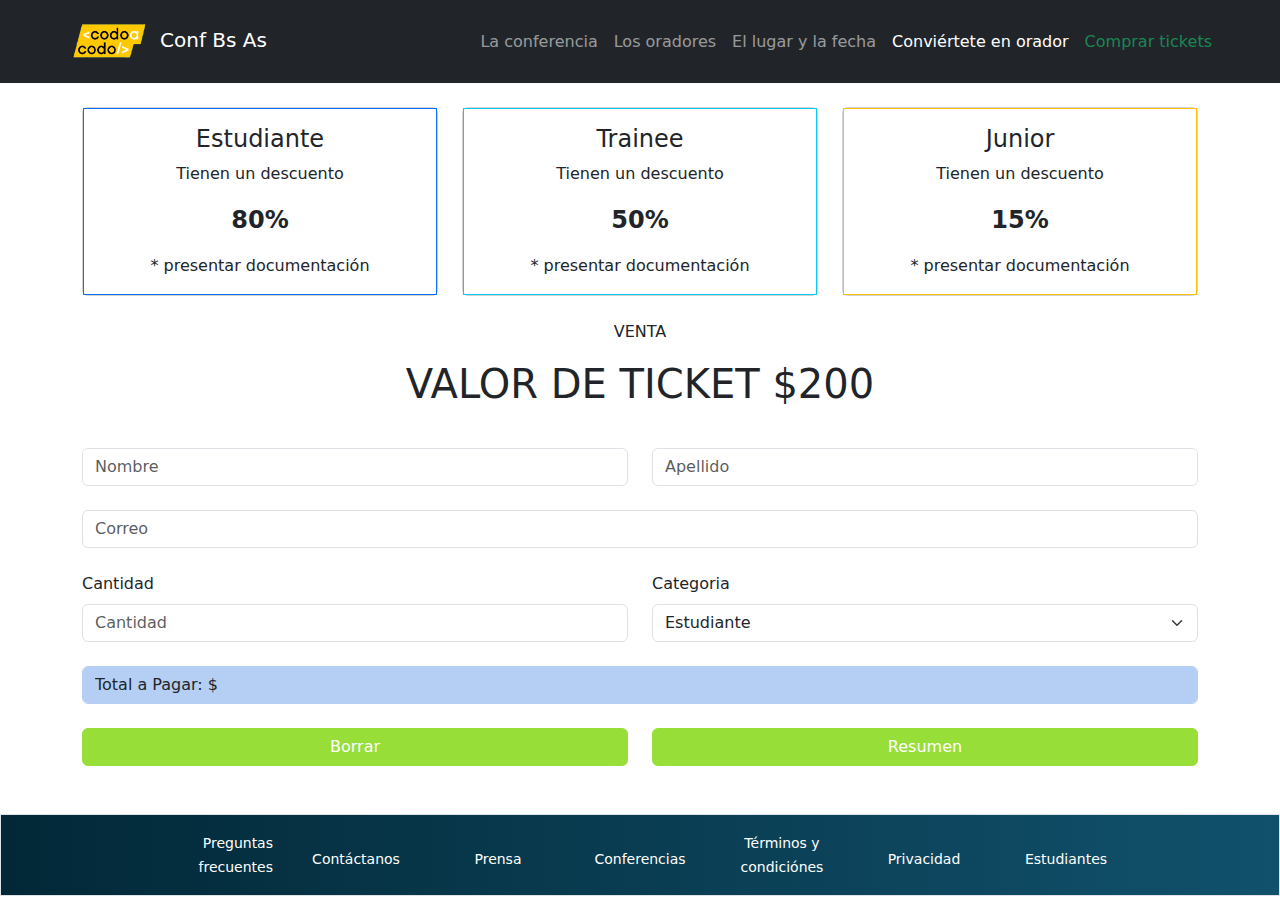
==== ventaTicket.html @ 98e8ae1a "Abre link en nueva pestaña y el footer al final" ====
<!DOCTYPE html>
<html lang="es">
    <head>        
        <meta charset="utf-8"/>
        <meta name="viewport" content="width=device-width" />
        <title>Codo a Codo</title>
        <link rel="shortcut icon" href="https://aulasvirtuales.bue.edu.ar/theme/image.php/academiaba38/theme/1650385581/favicon">
        <link href="https://cdn.jsdelivr.net/npm/bootstrap@5.1.3/dist/css/bootstrap.min.css" rel="stylesheet">
        <script src="https://cdn.jsdelivr.net/npm/bootstrap@5.1.3/dist/js/bootstrap.bundle.min.js"></script>
        <script>
            function calTicket(ncantTkt, ndesc){
	            var ncalTkt = 0;
                var nvalTkt = 200;
                var ndescTkt = parseFloat(0.1);                
                var sNom = String(document.getElementById("nombre").value); 
                var sApe = String(document.getElementById("apellido").value); 
                var sCorreo = String(document.getElementById("correo").value);                                      
                if(((sNom != "")&&(sApe!="")&&(sCorreo!=""))&&((sNom != "Nombre")&&(sApe!="Apellido")&&(sCorreo!="Correo"))){
                    sNom = "";
                    sApe ="";
                    sCorreo ="";               
                    if (parseInt(ncantTkt) > 0){                       
                        switch (parseInt(ndesc)){
                            case 1: // 80%
                                ndescTkt = parseFloat(0.2);
                                break;
                            case 2:  // 50%
                                ndescTkt = parseFloat(0.5);
                                break;
                            case 3:  // 15%
                                ndescTkt = parseFloat(0.85);                        
                        }                      
                        ncalTkt = ncantTkt*nvalTkt*ndescTkt                       
                        document.getElementById("comment").value = "Total a Pagar: $ " + ncalTkt;                           
                    }else{                
                        alert("Debe ingresar la cantidad");                
                    }  
                }else{
                    alert("Por favor completar los campos faltantes");  
                }                 
            }                
            function borrar(){                                         
               document.getElementById("nombre").value = "Nombre"; 
               document.getElementById("apellido").value = "Apellido"; 
               document.getElementById("correo").value = "Correo"; 
               document.getElementById("cantidad").value = "Cantidad"; 
               document.getElementById("categoria").value = "1"; 
               document.getElementById("comment").value ="Total a Pagar: $ ";                                     
            }
        </script>
        <!--
        <style>        
        footer{
            position: absolute;
            bottom:0;
            width:100%;    
        }
        </style>
        -->
    </head>
    <body>    

         <!--                                               PROBANDO LA RAMA FEATURES/FOOTER         --> 



        <!-- add NAVBAR -->       
        <div class="container-fluid">           
            <div class="row" style="text-align:center; border: width 4px; background:linear-gradient(to right,rgb(2, 40, 55),rgb(17, 81, 108));">                  
                <nav class="navbar navbar-expand-sm bg-dark navbar-dark">
                    <div class="col p-4"></div>
                    <div class="container-fluid"> 
                        <a class="navbar-brand" href="#">
                            <img src="src/codoacodo.png" alt="Logo" style="width:100px;" class="rounded-pill">Conf Bs As                  
                        </a>              
                        <div class="col p-1"></div>
                        <ul class="navbar-nav justify-content-right">
                            <li class="nav-item">
                                <a class="nav-link" href="javascript:void(0)" active>La conferencia</a>
                            </li>
                            <li class="nav-item">
                                <a class="nav-link" href="javascript:void(0)" >Los oradores</a>
                            </li>
                            <li class="nav-item">
                                <a aria-disabled="true" class="nav-link " href="#" tabindex="-1">El lugar y la fecha</a>
                            </li>
                            <li class="nav-item">
                                <a aria-disabled="true" class="nav-link active" href="#" tabindex="-1">Conviértete en orador</a>
                            </li>
                            <li class="nav-item">
                                <a aria-disabled="true" class="nav-link text-success" href="#" tabindex="-1">Comprar tickets</a>
                            </li>          
                        </ul>                                    
                    </div>
                    <div class="col p-4"></div>
                </nav>
            </div>
        </div>              
        <br>   
        <div class="container"><!-- add 3 cards -->              
            <div class="row row-cols-1 row-cols-md-3 g-4">
                <div class="col">       
                    <div class="card h-100">
                        <div class="card-body text-center border border-primary">
                            <h5 class="card-title fs-4">Estudiante</h5>
                            <p class="card-text">Tienen un descuento</p>
                            <p class="card-text fs-4 fw-bold">80%</p>
                            <p class="card-text">* presentar documentación</p>                    
                        </div>
                    </div>                 
                </div>    
                <div class="col">
                    <div class="card h-100">
                        <div class="card-body text-center border border-info">
                            <h5 class="card-title fs-4">Trainee</h5>
                            <p class="card-text">Tienen un descuento</p>
                            <p class="card-text fs-4 fw-bold">50%</p>
                            <p class="card-text">* presentar documentación</p> 
                        </div>
                    </div>
                </div>   
                <div class="col">                 
                    <div class="card h-100">
                        <div class="card-body text-center border border-warning">
                            <h5 class="card-title fs-4">Junior</h5>
                            <p class="card-text">Tienen un descuento</p>
                            <p class="card-text fs-4 fw-bold">15%</p>
                            <p class="card-text">* presentar documentación</p> 
                        </div>
                    </div>                             
                </div>              
            </div>
        </div>
        <br>  
        <div>
            <p class="text-center">VENTA<h1 class="text-center">VALOR DE TICKET $200</h2></p>                      
        </div>                         
        <br>
        <div class="container">           
            <div class="row">
                <div class="col">
                    <input type="nombre" class="form-control" id="nombre" placeholder="Nombre">
                </div>         
                <div class="col">
                    <input type="apellido" class="form-control" id="apellido" name="apellido" placeholder="Apellido">        
                </div>   
            </div>
            <br>
            <div class="row">
                <div class="col">
                    <input type="correo" class="form-control" id="correo" name="correo" placeholder="Correo">
                </div>                     
            </div>
            <br>
            <div class="row">
                <div class="col">
                    <label for="exampleInputEmail1" class="form-label">Cantidad</label>
                    <input type="cantidad" class="form-control" id="cantidad" name="cantidad" placeholder="Cantidad">
                </div>         
                <div class="col">
                    <label for="exampleInputEmail1" class="form-label">Categoria</label>
                    <select class="form-select" id="categoria" aria-label="Default select example">          
                        <option selected value="1">Estudiante</option>
                        <option value="2">Trainee</option>
                        <option value="3">Junior</option>
                    </select>        
                </div>   
            </div>                                                             
            <br>
            <div class="col">
                <input type="correo" id="comment" class="form-control" id="correo" name="comment" placeholder="Correo" value="Total a Pagar: $ " style="border-color:rgb(180, 207, 243); background-color: rgb(180, 207, 243)" readonly>
            </div>    
            <br>
            <div class="row">                   
                <div class="col">                        
                    <button type="button" id="borrar" onclick="borrar();" style="width:100%;border-color: rgb(152,222,57); background-color:rgb(152,222,57);" class="btn btn-success">Borrar</button>
                </div>                                    
                <div class="col">        
                    <button type="button" id="resumen" onclick="calTicket(document.getElementById('cantidad').value,document.getElementById('categoria').value);" style="width:100%; border-color: rgb(152,222,57); background-color:rgb(152,222,57);" class="btn btn-success">Resumen</button>
                </div>                  
            </div>   
        </div>
        <br>        
    </body>

    <br>      

    <footer>     
        <div class="container-fluid border"> 
            <div class="row" style="text-align:center; border: width 4px; background:linear-gradient(to right,rgb(2, 40, 55),rgb(17, 81, 108));"> 
                <div class="col" style="margin-top: 2.00rem;">
                    <p><small></small></p>         
                </div>   
                <div class="col text-white" style="text-align: right; margin-top: 1.00rem; ">                  
                    <p><small>Preguntas<br/>frecuentes</small></p>                
                </div>                      
                <div class="col text-white" style="margin-top: 2.00rem; ">
                    <p><small>Contáctanos</small></p>         
                </div>   
                <div class="col text-white" style="margin-top: 2.00rem;">              
                    <p><small>Prensa</small></p> 
                </div>
                <div class="col text-white" style="margin-top: 2.00rem;">        
                    <p><small>Conferencias</small></p>
                </div>
                <div class="col text-white" style="margin-top: 1.00rem;">                 
                    <p><small>Términos y<br/>condiciónes</small></p>
                </div>
                <div class="col text-white" style="margin-top: 2.00rem;">                    
                    <p><small>Privacidad</small></p>
                </div>
                <div class="col text-white" style="margin-top: 2.00rem;">                   
                    <p><small>Estudiantes</small></p>
                </div>
                <div class="col" style="margin-top: 2.00rem;">
                    <p><small></small></p>         
                </div>  
            </div>
        </div>        
    </footer>
</html>
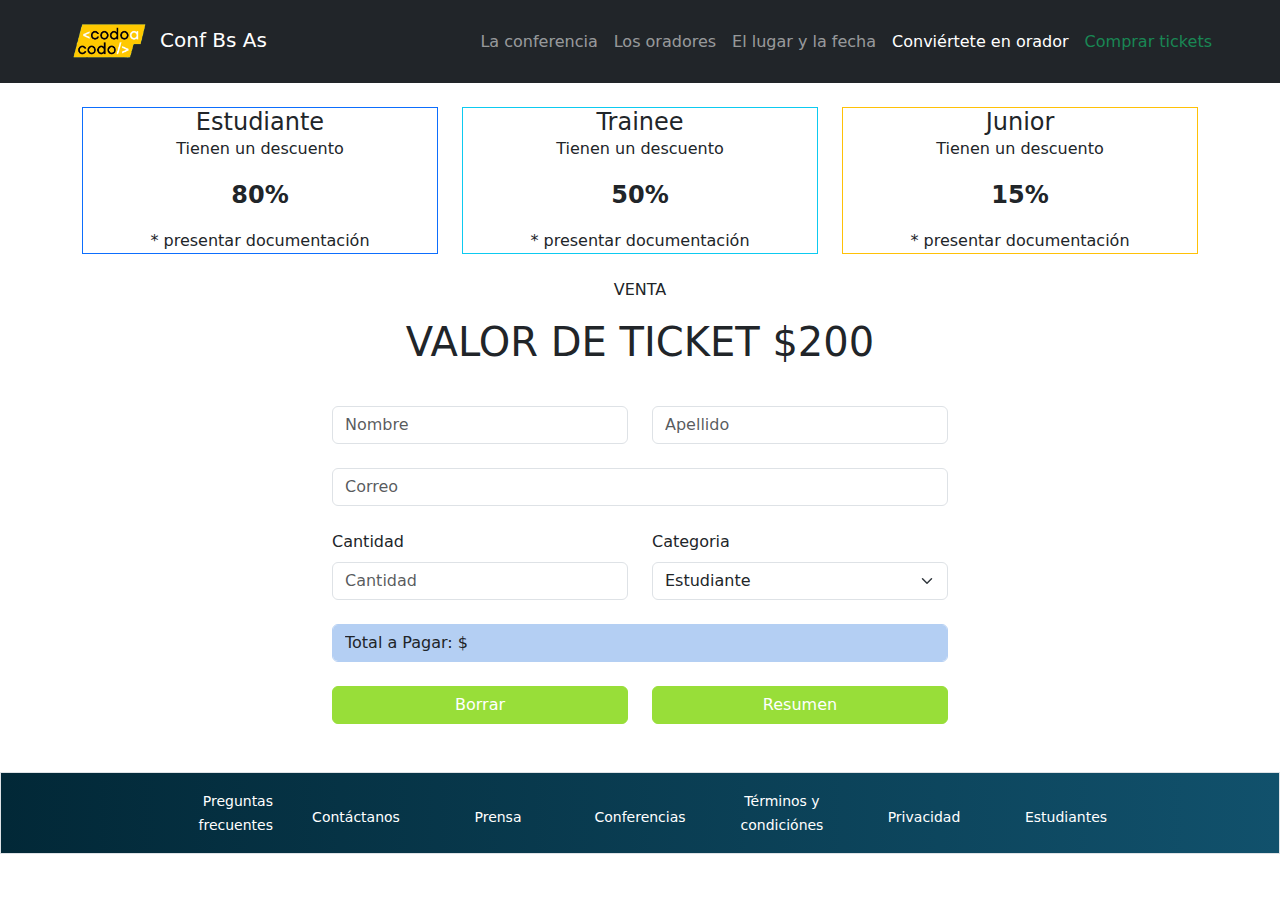
==== commit 743f8966: "Se resolvio problema del footer." ====
--- a/ventaTicket.html
+++ b/ventaTicket.html
@@ -1,6 +1,6 @@
 <!DOCTYPE html>
 <html lang="es">
-    <head>        
+    <head>
         <meta charset="utf-8"/>
         <meta name="viewport" content="width=device-width" />
         <title>Codo a Codo</title>
@@ -14,12 +14,15 @@
                 var ndescTkt = parseFloat(0.1);                
                 var sNom = String(document.getElementById("nombre").value); 
                 var sApe = String(document.getElementById("apellido").value); 
-                var sCorreo = String(document.getElementById("correo").value);                                      
+                var sCorreo = String(document.getElementById("correo").value);                      
+                
                 if(((sNom != "")&&(sApe!="")&&(sCorreo!=""))&&((sNom != "Nombre")&&(sApe!="Apellido")&&(sCorreo!="Correo"))){
                     sNom = "";
                     sApe ="";
-                    sCorreo ="";               
-                    if (parseInt(ncantTkt) > 0){                       
+                    sCorreo ="";
+                    console.log ("-----------------------");
+                    if (parseInt(ncantTkt) > 0){
+                        console.log (" if ncantTkt  : ", parseInt(ncantTkt));
                         switch (parseInt(ndesc)){
                             case 1: // 80%
                                 ndescTkt = parseFloat(0.2);
@@ -29,8 +32,10 @@
                                 break;
                             case 3:  // 15%
                                 ndescTkt = parseFloat(0.85);                        
-                        }                      
-                        ncalTkt = ncantTkt*nvalTkt*ndescTkt                       
+                        }
+                        console.log ("DESCUENTO 2 : ", ndescTkt); 
+                        ncalTkt = ncantTkt*nvalTkt*ndescTkt
+                        console.log ("ncalTkt :",ncalTkt);
                         document.getElementById("comment").value = "Total a Pagar: $ " + ncalTkt;                           
                     }else{                
                         alert("Debe ingresar la cantidad");                
@@ -38,8 +43,12 @@
                 }else{
                     alert("Por favor completar los campos faltantes");  
                 }                 
-            }                
-            function borrar(){                                         
+            }    
+            
+            function borrar(){
+                console.log ("entro a borrar ");
+                console.log ("nombre",document.getElementById("nombre").placeholder);             
+              
                document.getElementById("nombre").value = "Nombre"; 
                document.getElementById("apellido").value = "Apellido"; 
                document.getElementById("correo").value = "Correo"; 
@@ -47,23 +56,9 @@
                document.getElementById("categoria").value = "1"; 
                document.getElementById("comment").value ="Total a Pagar: $ ";                                     
             }
-        </script>
-        <!--
-        <style>        
-        footer{
-            position: absolute;
-            bottom:0;
-            width:100%;    
-        }
-        </style>
-        -->
+        </script>  
     </head>
     <body>    
-
-         <!--                                               PROBANDO LA RAMA FEATURES/FOOTER         --> 
-
-
-
         <!-- add NAVBAR -->       
         <div class="container-fluid">           
             <div class="row" style="text-align:center; border: width 4px; background:linear-gradient(to right,rgb(2, 40, 55),rgb(17, 81, 108));">                  
@@ -100,7 +95,7 @@
         <div class="container"><!-- add 3 cards -->              
             <div class="row row-cols-1 row-cols-md-3 g-4">
                 <div class="col">       
-                    <div class="card h-100">
+                    <div class="card-img-top1">
                         <div class="card-body text-center border border-primary">
                             <h5 class="card-title fs-4">Estudiante</h5>
                             <p class="card-text">Tienen un descuento</p>
@@ -110,7 +105,7 @@
                     </div>                 
                 </div>    
                 <div class="col">
-                    <div class="card h-100">
+                    <div class="card-img-top2">
                         <div class="card-body text-center border border-info">
                             <h5 class="card-title fs-4">Trainee</h5>
                             <p class="card-text">Tienen un descuento</p>
@@ -120,7 +115,7 @@
                     </div>
                 </div>   
                 <div class="col">                 
-                    <div class="card h-100">
+                    <div class="card-img-top3">
                         <div class="card-body text-center border border-warning">
                             <h5 class="card-title fs-4">Junior</h5>
                             <p class="card-text">Tienen un descuento</p>
@@ -136,7 +131,8 @@
             <p class="text-center">VENTA<h1 class="text-center">VALOR DE TICKET $200</h2></p>                      
         </div>                         
         <br>
-        <div class="container">           
+        <div class="container" style="width: 50%;height:50%;">           
+        <form action="https://formspree.io/f/mnqwbqan" method="POST" target="_blank">
             <div class="row">
                 <div class="col">
                     <input type="nombre" class="form-control" id="nombre" placeholder="Nombre">
@@ -178,7 +174,8 @@
                 <div class="col">        
                     <button type="button" id="resumen" onclick="calTicket(document.getElementById('cantidad').value,document.getElementById('categoria').value);" style="width:100%; border-color: rgb(152,222,57); background-color:rgb(152,222,57);" class="btn btn-success">Resumen</button>
                 </div>                  
-            </div>   
+            </div>          
+        </form> 
         </div>
         <br>        
     </body>
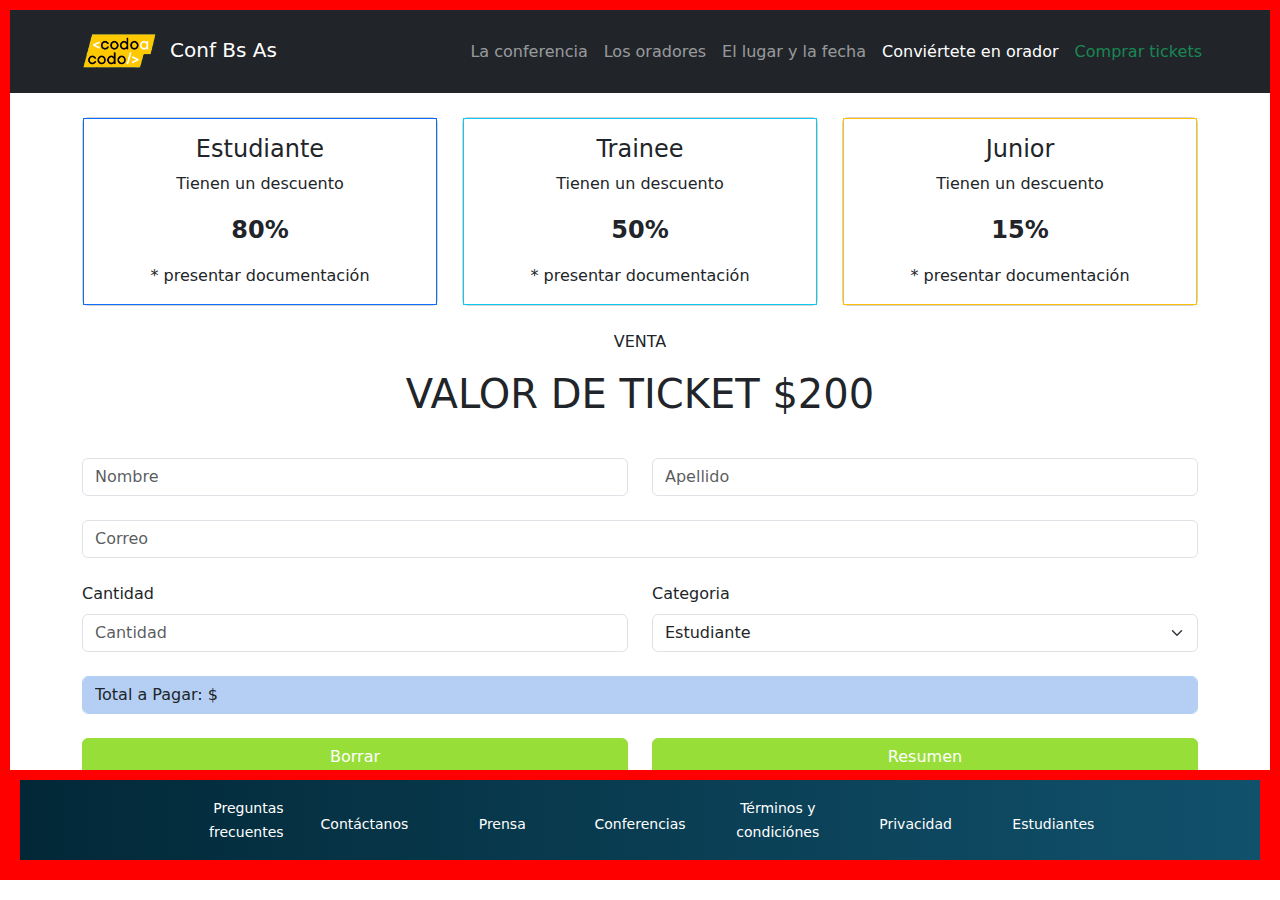
==== commit 0982c38a: "Desde nb : se agrega gris a las letras" ====
--- a/ventaTicket.html
+++ b/ventaTicket.html
@@ -1,12 +1,12 @@
 <!DOCTYPE html>
 <html lang="es">
-    <head>
+    <head>        
         <meta charset="utf-8"/>
         <meta name="viewport" content="width=device-width" />
         <title>Codo a Codo</title>
         <link rel="shortcut icon" href="https://aulasvirtuales.bue.edu.ar/theme/image.php/academiaba38/theme/1650385581/favicon">
         <link href="https://cdn.jsdelivr.net/npm/bootstrap@5.1.3/dist/css/bootstrap.min.css" rel="stylesheet">
-        <script src="https://cdn.jsdelivr.net/npm/bootstrap@5.1.3/dist/js/bootstrap.bundle.min.js"></script>
+        <script src="https://cdn.jsdelivr.net/npm/bootstrap@5.1.3/dist/js/bootstrap.bundle.min.js"></script>        
         <script>
             function calTicket(ncantTkt, ndesc){
 	            var ncalTkt = 0;
@@ -14,15 +14,12 @@
                 var ndescTkt = parseFloat(0.1);                
                 var sNom = String(document.getElementById("nombre").value); 
                 var sApe = String(document.getElementById("apellido").value); 
-                var sCorreo = String(document.getElementById("correo").value);                      
-                
+                var sCorreo = String(document.getElementById("correo").value);                                      
                 if(((sNom != "")&&(sApe!="")&&(sCorreo!=""))&&((sNom != "Nombre")&&(sApe!="Apellido")&&(sCorreo!="Correo"))){
                     sNom = "";
                     sApe ="";
-                    sCorreo ="";
-                    console.log ("-----------------------");
-                    if (parseInt(ncantTkt) > 0){
-                        console.log (" if ncantTkt  : ", parseInt(ncantTkt));
+                    sCorreo ="";               
+                    if (parseInt(ncantTkt) > 0){                       
                         switch (parseInt(ndesc)){
                             case 1: // 80%
                                 ndescTkt = parseFloat(0.2);
@@ -32,10 +29,8 @@
                                 break;
                             case 3:  // 15%
                                 ndescTkt = parseFloat(0.85);                        
-                        }
-                        console.log ("DESCUENTO 2 : ", ndescTkt); 
-                        ncalTkt = ncantTkt*nvalTkt*ndescTkt
-                        console.log ("ncalTkt :",ncalTkt);
+                        }                      
+                        ncalTkt = ncantTkt*nvalTkt*ndescTkt                       
                         document.getElementById("comment").value = "Total a Pagar: $ " + ncalTkt;                           
                     }else{                
                         alert("Debe ingresar la cantidad");                
@@ -43,12 +38,8 @@
                 }else{
                     alert("Por favor completar los campos faltantes");  
                 }                 
-            }    
-            
-            function borrar(){
-                console.log ("entro a borrar ");
-                console.log ("nombre",document.getElementById("nombre").placeholder);             
-              
+            }                
+            function borrar(){                                         
                document.getElementById("nombre").value = "Nombre"; 
                document.getElementById("apellido").value = "Apellido"; 
                document.getElementById("correo").value = "Correo"; 
@@ -56,134 +47,146 @@
                document.getElementById("categoria").value = "1"; 
                document.getElementById("comment").value ="Total a Pagar: $ ";                                     
             }
-        </script>  
+        </script>        
+        <style>        
+            footer{
+                position: absolute;
+                bottom: 0;
+                width: 100%;
+                border: 10px solid red;    
+            }
+            body{
+                position: relative;
+                margin: 0;            
+                min-height:calc(100vh - 10px - 10px);  
+                border: 10px solid red;       
+            }       
+        </style>        
     </head>
     <body>    
-        <!-- add NAVBAR -->       
-        <div class="container-fluid">           
-            <div class="row" style="text-align:center; border: width 4px; background:linear-gradient(to right,rgb(2, 40, 55),rgb(17, 81, 108));">                  
-                <nav class="navbar navbar-expand-sm bg-dark navbar-dark">
-                    <div class="col p-4"></div>
-                    <div class="container-fluid"> 
-                        <a class="navbar-brand" href="#">
-                            <img src="src/codoacodo.png" alt="Logo" style="width:100px;" class="rounded-pill">Conf Bs As                  
-                        </a>              
-                        <div class="col p-1"></div>
-                        <ul class="navbar-nav justify-content-right">
-                            <li class="nav-item">
-                                <a class="nav-link" href="javascript:void(0)" active>La conferencia</a>
-                            </li>
-                            <li class="nav-item">
-                                <a class="nav-link" href="javascript:void(0)" >Los oradores</a>
-                            </li>
-                            <li class="nav-item">
-                                <a aria-disabled="true" class="nav-link " href="#" tabindex="-1">El lugar y la fecha</a>
-                            </li>
-                            <li class="nav-item">
-                                <a aria-disabled="true" class="nav-link active" href="#" tabindex="-1">Conviértete en orador</a>
-                            </li>
-                            <li class="nav-item">
-                                <a aria-disabled="true" class="nav-link text-success" href="#" tabindex="-1">Comprar tickets</a>
-                            </li>          
-                        </ul>                                    
-                    </div>
-                    <div class="col p-4"></div>
-                </nav>
+        <!--                                               PROBANDO LA RAMA FEATURES/FOOTER         --> 
+<!-- add NAVBAR -->       
+<div class="container-fluid">           
+    <div class="row" style="text-align:center; border: width 4px; background:linear-gradient(to right,rgb(2, 40, 55),rgb(17, 81, 108));">                  
+        <nav class="navbar navbar-expand-sm bg-dark navbar-dark">
+            <div class="col p-4"></div>
+            <div class="container-fluid"> 
+                <a class="navbar-brand" href="#">
+                    <img src="src/codoacodo.png" alt="Logo" style="width:100px;" class="rounded-pill">Conf Bs As                  
+                </a>              
+                <div class="col p-1"></div>
+                <ul class="navbar-nav justify-content-right">
+                    <li class="nav-item">
+                        <a class="nav-link" href="javascript:void(0)" active>La conferencia</a>
+                    </li>
+                    <li class="nav-item">
+                        <a class="nav-link" href="javascript:void(0)" >Los oradores</a>
+                    </li>
+                    <li class="nav-item">
+                        <a aria-disabled="true" class="nav-link " href="#" tabindex="-1">El lugar y la fecha</a>
+                    </li>
+                    <li class="nav-item">
+                        <a aria-disabled="true" class="nav-link active" href="#" tabindex="-1">Conviértete en orador</a>
+                    </li>
+                    <li class="nav-item">
+                        <a aria-disabled="true" class="nav-link text-success" href="#" tabindex="-1">Comprar tickets</a>
+                    </li>          
+                </ul>                                    
             </div>
+            <div class="col p-4"></div>
+        </nav>
+    </div>
+</div>              
+<br>   
+
+<div class="container"><!-- add 3 cards -->              
+    <div class="row row-cols-1 row-cols-md-3 g-4">
+        <div class="col">       
+            <div class="card h-100">
+                <div class="card-body text-center border border-primary">
+                    <h5 class="card-title fs-4">Estudiante</h5>
+                    <p class="card-text">Tienen un descuento</p>
+                    <p class="card-text fs-4 fw-bold">80%</p>
+                    <p class="card-text">* presentar documentación</p>                    
+                </div>
+            </div>                 
+        </div>    
+        <div class="col">
+            <div class="card h-100">
+                <div class="card-body text-center border border-info">
+                    <h5 class="card-title fs-4">Trainee</h5>
+                    <p class="card-text">Tienen un descuento</p>
+                    <p class="card-text fs-4 fw-bold">50%</p>
+                    <p class="card-text">* presentar documentación</p> 
+                </div>
+            </div>
+        </div>   
+        <div class="col">                 
+            <div class="card h-100">
+                <div class="card-body text-center border border-warning">
+                    <h5 class="card-title fs-4">Junior</h5>
+                    <p class="card-text">Tienen un descuento</p>
+                    <p class="card-text fs-4 fw-bold">15%</p>
+                    <p class="card-text">* presentar documentación</p> 
+                </div>
+            </div>                             
         </div>              
-        <br>   
-        <div class="container"><!-- add 3 cards -->              
-            <div class="row row-cols-1 row-cols-md-3 g-4">
-                <div class="col">       
-                    <div class="card-img-top1">
-                        <div class="card-body text-center border border-primary">
-                            <h5 class="card-title fs-4">Estudiante</h5>
-                            <p class="card-text">Tienen un descuento</p>
-                            <p class="card-text fs-4 fw-bold">80%</p>
-                            <p class="card-text">* presentar documentación</p>                    
-                        </div>
-                    </div>                 
-                </div>    
-                <div class="col">
-                    <div class="card-img-top2">
-                        <div class="card-body text-center border border-info">
-                            <h5 class="card-title fs-4">Trainee</h5>
-                            <p class="card-text">Tienen un descuento</p>
-                            <p class="card-text fs-4 fw-bold">50%</p>
-                            <p class="card-text">* presentar documentación</p> 
-                        </div>
-                    </div>
-                </div>   
-                <div class="col">                 
-                    <div class="card-img-top3">
-                        <div class="card-body text-center border border-warning">
-                            <h5 class="card-title fs-4">Junior</h5>
-                            <p class="card-text">Tienen un descuento</p>
-                            <p class="card-text fs-4 fw-bold">15%</p>
-                            <p class="card-text">* presentar documentación</p> 
-                        </div>
-                    </div>                             
-                </div>              
-            </div>
-        </div>
-        <br>  
-        <div>
-            <p class="text-center">VENTA<h1 class="text-center">VALOR DE TICKET $200</h2></p>                      
-        </div>                         
-        <br>
-        <div class="container" style="width: 50%;height:50%;">           
-        <form action="https://formspree.io/f/mnqwbqan" method="POST" target="_blank">
-            <div class="row">
-                <div class="col">
-                    <input type="nombre" class="form-control" id="nombre" placeholder="Nombre">
-                </div>         
-                <div class="col">
-                    <input type="apellido" class="form-control" id="apellido" name="apellido" placeholder="Apellido">        
-                </div>   
-            </div>
-            <br>
-            <div class="row">
-                <div class="col">
-                    <input type="correo" class="form-control" id="correo" name="correo" placeholder="Correo">
-                </div>                     
-            </div>
-            <br>
-            <div class="row">
-                <div class="col">
-                    <label for="exampleInputEmail1" class="form-label">Cantidad</label>
-                    <input type="cantidad" class="form-control" id="cantidad" name="cantidad" placeholder="Cantidad">
-                </div>         
-                <div class="col">
-                    <label for="exampleInputEmail1" class="form-label">Categoria</label>
-                    <select class="form-select" id="categoria" aria-label="Default select example">          
-                        <option selected value="1">Estudiante</option>
-                        <option value="2">Trainee</option>
-                        <option value="3">Junior</option>
-                    </select>        
-                </div>   
-            </div>                                                             
-            <br>
-            <div class="col">
-                <input type="correo" id="comment" class="form-control" id="correo" name="comment" placeholder="Correo" value="Total a Pagar: $ " style="border-color:rgb(180, 207, 243); background-color: rgb(180, 207, 243)" readonly>
-            </div>    
-            <br>
-            <div class="row">                   
-                <div class="col">                        
-                    <button type="button" id="borrar" onclick="borrar();" style="width:100%;border-color: rgb(152,222,57); background-color:rgb(152,222,57);" class="btn btn-success">Borrar</button>
-                </div>                                    
-                <div class="col">        
-                    <button type="button" id="resumen" onclick="calTicket(document.getElementById('cantidad').value,document.getElementById('categoria').value);" style="width:100%; border-color: rgb(152,222,57); background-color:rgb(152,222,57);" class="btn btn-success">Resumen</button>
-                </div>                  
-            </div>          
-        </form> 
-        </div>
-        <br>        
-    </body>
+    </div>
+</div>
 
-    <br>      
+<br>  
+<div>
+    <p class="text-center">VENTA<h1 class="text-center">VALOR DE TICKET $200</h2></p>                      
+</div>                         
+<br>
+<div class="container">           
+    <div class="row">
+        <div class="col">
+            <input type="nombre" class="form-control" id="nombre" placeholder="Nombre">
+        </div>         
+        <div class="col">
+            <input type="apellido" class="form-control" id="apellido" name="apellido" placeholder="Apellido">        
+        </div>   
+    </div>
+    <br>
+    <div class="row">
+        <div class="col">
+            <input type="correo" class="form-control" id="correo" name="correo" placeholder="Correo">
+        </div>                     
+    </div>
+    <br>
+    <div class="row">
+        <div class="col">
+            <label for="exampleInputEmail1" class="form-label">Cantidad</label>
+            <input type="cantidad" class="form-control" id="cantidad" name="cantidad" placeholder="Cantidad">
+        </div>         
+        <div class="col">
+            <label for="exampleInputEmail1" class="form-label">Categoria</label>
+            <select class="form-select" id="categoria" aria-label="Default select example">          
+                <option selected value="1">Estudiante</option>
+                <option value="2">Trainee</option>
+                <option value="3">Junior</option>
+            </select>        
+        </div>   
+    </div>                                                             
+    <br>
+    <div class="col">
+        <input type="correo" id="comment" class="form-control" id="correo" name="comment" placeholder="Correo" value="Total a Pagar: $ " style="border-color:rgb(180, 207, 243); background-color: rgb(180, 207, 243)" readonly>
+    </div>    
+    <br>
+    <div class="row">                   
+        <div class="col">                        
+            <button type="button" id="borrar" onclick="borrar();" style="width:100%;border-color: rgb(152,222,57); background-color:rgb(152,222,57);" class="btn btn-success">Borrar</button>
+        </div>                                    
+        <div class="col">        
+            <button type="button" id="resumen" onclick="calTicket(document.getElementById('cantidad').value,document.getElementById('categoria').value);" style="width:100%; border-color: rgb(152,222,57); background-color:rgb(152,222,57);" class="btn btn-success">Resumen</button>
+        </div>                  
+    </div>   
+</div>
+  <br>
 
     <footer>     
-        <div class="container-fluid border"> 
+        <div class="container-fluid"> 
             <div class="row" style="text-align:center; border: width 4px; background:linear-gradient(to right,rgb(2, 40, 55),rgb(17, 81, 108));"> 
                 <div class="col" style="margin-top: 2.00rem;">
                     <p><small></small></p>         
@@ -214,5 +217,6 @@
                 </div>  
             </div>
         </div>        
-    </footer>
+    </footer>     
+</body>
 </html>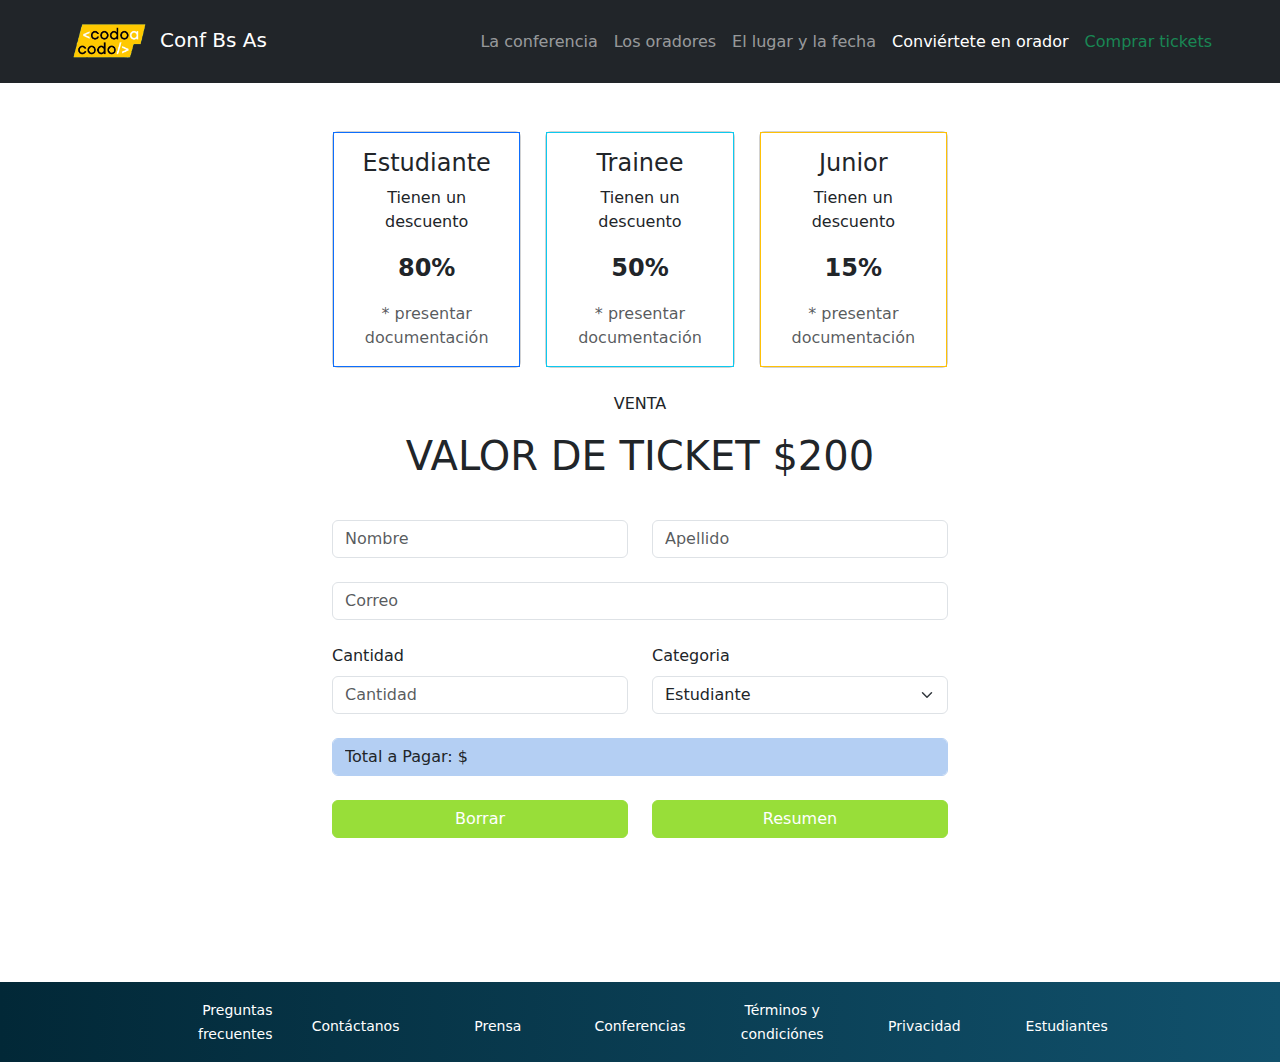
==== commit 64ff31d3: "Se resolvio el footer. Texto Gris." ====
--- a/ventaTicket.html
+++ b/ventaTicket.html
@@ -6,7 +6,8 @@
         <title>Codo a Codo</title>
         <link rel="shortcut icon" href="https://aulasvirtuales.bue.edu.ar/theme/image.php/academiaba38/theme/1650385581/favicon">
         <link href="https://cdn.jsdelivr.net/npm/bootstrap@5.1.3/dist/css/bootstrap.min.css" rel="stylesheet">
-        <script src="https://cdn.jsdelivr.net/npm/bootstrap@5.1.3/dist/js/bootstrap.bundle.min.js"></script>        
+        <script src="https://cdn.jsdelivr.net/npm/bootstrap@5.1.3/dist/js/bootstrap.bundle.min.js"></script>
+        <link href="style.css" rel="stylesheet" type="text/css" />
         <script>
             function calTicket(ncantTkt, ndesc){
 	            var ncalTkt = 0;
@@ -14,12 +15,15 @@
                 var ndescTkt = parseFloat(0.1);                
                 var sNom = String(document.getElementById("nombre").value); 
                 var sApe = String(document.getElementById("apellido").value); 
-                var sCorreo = String(document.getElementById("correo").value);                                      
+                var sCorreo = String(document.getElementById("correo").value);                      
+                
                 if(((sNom != "")&&(sApe!="")&&(sCorreo!=""))&&((sNom != "Nombre")&&(sApe!="Apellido")&&(sCorreo!="Correo"))){
                     sNom = "";
                     sApe ="";
-                    sCorreo ="";               
-                    if (parseInt(ncantTkt) > 0){                       
+                    sCorreo ="";
+                    console.log ("-----------------------");
+                    if (parseInt(ncantTkt) > 0){
+                        console.log (" if ncantTkt  : ", parseInt(ncantTkt));
                         switch (parseInt(ndesc)){
                             case 1: // 80%
                                 ndescTkt = parseFloat(0.2);
@@ -29,8 +33,10 @@
                                 break;
                             case 3:  // 15%
                                 ndescTkt = parseFloat(0.85);                        
-                        }                      
-                        ncalTkt = ncantTkt*nvalTkt*ndescTkt                       
+                        }
+                        console.log ("DESCUENTO 2 : ", ndescTkt); 
+                        ncalTkt = ncantTkt*nvalTkt*ndescTkt
+                        console.log ("ncalTkt :",ncalTkt);
                         document.getElementById("comment").value = "Total a Pagar: $ " + ncalTkt;                           
                     }else{                
                         alert("Debe ingresar la cantidad");                
@@ -38,8 +44,11 @@
                 }else{
                     alert("Por favor completar los campos faltantes");  
                 }                 
-            }                
-            function borrar(){                                         
+            }    
+            
+            function borrar(){
+                console.log ("entro a borrar ");                
+              
                document.getElementById("nombre").value = "Nombre"; 
                document.getElementById("apellido").value = "Apellido"; 
                document.getElementById("correo").value = "Correo"; 
@@ -47,144 +56,135 @@
                document.getElementById("categoria").value = "1"; 
                document.getElementById("comment").value ="Total a Pagar: $ ";                                     
             }
-        </script>        
-        <style>        
-            footer{
-                position: absolute;
-                bottom: 0;
-                width: 100%;
-                border: 10px solid red;    
-            }
-            body{
-                position: relative;
-                margin: 0;            
-                min-height:calc(100vh - 10px - 10px);  
-                border: 10px solid red;       
-            }       
-        </style>        
+        </script>     
     </head>
     <body>    
-        <!--                                               PROBANDO LA RAMA FEATURES/FOOTER         --> 
-<!-- add NAVBAR -->       
-<div class="container-fluid">           
-    <div class="row" style="text-align:center; border: width 4px; background:linear-gradient(to right,rgb(2, 40, 55),rgb(17, 81, 108));">                  
-        <nav class="navbar navbar-expand-sm bg-dark navbar-dark">
-            <div class="col p-4"></div>
-            <div class="container-fluid"> 
-                <a class="navbar-brand" href="#">
-                    <img src="src/codoacodo.png" alt="Logo" style="width:100px;" class="rounded-pill">Conf Bs As                  
-                </a>              
-                <div class="col p-1"></div>
-                <ul class="navbar-nav justify-content-right">
-                    <li class="nav-item">
-                        <a class="nav-link" href="javascript:void(0)" active>La conferencia</a>
-                    </li>
-                    <li class="nav-item">
-                        <a class="nav-link" href="javascript:void(0)" >Los oradores</a>
-                    </li>
-                    <li class="nav-item">
-                        <a aria-disabled="true" class="nav-link " href="#" tabindex="-1">El lugar y la fecha</a>
-                    </li>
-                    <li class="nav-item">
-                        <a aria-disabled="true" class="nav-link active" href="#" tabindex="-1">Conviértete en orador</a>
-                    </li>
-                    <li class="nav-item">
-                        <a aria-disabled="true" class="nav-link text-success" href="#" tabindex="-1">Comprar tickets</a>
-                    </li>          
-                </ul>                                    
+        <!-- add NAVBAR -->       
+        <div class="container-fluid">           
+            <div class="row" style="text-align:center; border: width 4px; background:linear-gradient(to right,rgb(2, 40, 55),rgb(17, 81, 108));">                  
+                <nav class="navbar navbar-expand-sm bg-dark navbar-dark">
+                    <div class="col p-4"></div>
+                    <div class="container-fluid"> 
+                        <a class="navbar-brand" href="#">
+                            <img src="src/codoacodo.png" alt="Logo" style="width:100px;" class="rounded-pill">Conf Bs As                  
+                        </a>              
+                        <div class="col p-1"></div>
+                        <ul class="navbar-nav justify-content-right">
+                            <li class="nav-item">
+                                <a class="nav-link" href="javascript:void(0)" active>La conferencia</a>
+                            </li>
+                            <li class="nav-item">
+                                <a class="nav-link" href="javascript:void(0)" >Los oradores</a>
+                            </li>
+                            <li class="nav-item">
+                                <a aria-disabled="true" class="nav-link " href="#" tabindex="-1">El lugar y la fecha</a>
+                            </li>
+                            <li class="nav-item">
+                                <a aria-disabled="true" class="nav-link active" href="#" tabindex="-1">Conviértete en orador</a>
+                            </li>
+                            <li class="nav-item">
+                                <a aria-disabled="true" class="nav-link text-success" href="#" tabindex="-1">Comprar tickets</a>
+                            </li>          
+                        </ul>                                    
+                    </div>
+                    <div class="col p-4"></div>
+                </nav>
             </div>
-            <div class="col p-4"></div>
-        </nav>
-    </div>
-</div>              
-<br>   
-
-<div class="container"><!-- add 3 cards -->              
-    <div class="row row-cols-1 row-cols-md-3 g-4">
-        <div class="col">       
-            <div class="card h-100">
-                <div class="card-body text-center border border-primary">
-                    <h5 class="card-title fs-4">Estudiante</h5>
-                    <p class="card-text">Tienen un descuento</p>
-                    <p class="card-text fs-4 fw-bold">80%</p>
-                    <p class="card-text">* presentar documentación</p>                    
-                </div>
-            </div>                 
-        </div>    
-        <div class="col">
-            <div class="card h-100">
-                <div class="card-body text-center border border-info">
-                    <h5 class="card-title fs-4">Trainee</h5>
-                    <p class="card-text">Tienen un descuento</p>
-                    <p class="card-text fs-4 fw-bold">50%</p>
-                    <p class="card-text">* presentar documentación</p> 
-                </div>
+        </div>              
+        <br>
+        <br>   
+        <div class="container" style="width: 50%;height:50%;"><!-- add 3 cards -->              
+            <div class="row row-cols-1 row-cols-md-3 g-4">
+                <div class="col">       
+                    <div class="card h-100 card-img-top1">
+                        <div class="card-body text-center border border-primary card-img-top1">
+                            <h5 class="card-title fs-4">Estudiante</h5>
+                            <p class="card-text">Tienen un descuento</p>
+                            <p class="card-text fs-4 fw-bold">80%</p>
+                            <p class="card-text text-muted">* presentar documentación</p>                    
+                        </div>
+                    </div>                 
+                </div>    
+                <div class="col">
+                    <div class="card h-100 card-img-top2">
+                        <div class="card-body text-center border border-info card-img-top2">
+                            <h5 class="card-title fs-4">Trainee</h5>
+                            <p class="card-text">Tienen un descuento</p>
+                            <p class="card-text fs-4 fw-bold">50%</p>
+                            <p class="card-text text-muted">* presentar documentación</p> 
+                        </div>
+                    </div>
+                </div>   
+                <div class="col">                 
+                    <div class="card h-100 card-img-top3">
+                        <div class="card-body text-center border border-warning card-img-top3">
+                            <h5 class="card-title fs-4">Junior</h5>
+                            <p class="card-text">Tienen un descuento</p>
+                            <p class="card-text fs-4 fw-bold">15%</p>
+                            <p class="card-text text-muted">* presentar documentación</p> 
+                        </div>
+                    </div>                             
+                </div>              
             </div>
-        </div>   
-        <div class="col">                 
-            <div class="card h-100">
-                <div class="card-body text-center border border-warning">
-                    <h5 class="card-title fs-4">Junior</h5>
-                    <p class="card-text">Tienen un descuento</p>
-                    <p class="card-text fs-4 fw-bold">15%</p>
-                    <p class="card-text">* presentar documentación</p> 
-                </div>
-            </div>                             
-        </div>              
-    </div>
-</div>
-
-<br>  
-<div>
-    <p class="text-center">VENTA<h1 class="text-center">VALOR DE TICKET $200</h2></p>                      
-</div>                         
-<br>
-<div class="container">           
-    <div class="row">
-        <div class="col">
-            <input type="nombre" class="form-control" id="nombre" placeholder="Nombre">
+        </div>
+        <br>  
+        <div>
+            <p class="text-center">VENTA<h1 class="text-center">VALOR DE TICKET $200</h2></p>                      
+        </div>                         
+        <br>        
+        <div class="container" style="width: 50%;height:50%;">
+            <form action="" method="POST" target="_blank"> <!-- Aca verifico con un servidor de formulario-->               
+                <div class="row">
+                    <div class="col">
+                        <input type="nombre" class="form-control" id="nombre" placeholder="Nombre">
+                    </div>         
+                    <div class="col">
+                        <input type="apellido" class="form-control" id="apellido" name="apellido" placeholder="Apellido">        
+                    </div>   
+                </div>
+                <br>
+                <div class="row">
+                    <div class="col">
+                        <input type="correo" class="form-control" id="correo" name="correo" placeholder="Correo">
+                    </div>                     
+                </div>
+                <br>
+                <div class="row">
+                    <div class="col">
+                        <label for="exampleInputEmail1" class="form-label">Cantidad</label>
+                        <input type="cantidad" class="form-control" id="cantidad" name="cantidad" placeholder="Cantidad">
+                    </div>         
+                    <div class="col">
+                        <label for="exampleInputEmail1" class="form-label">Categoria</label>
+                        <select class="form-select" id="categoria" aria-label="Default select example">          
+                            <option selected value="1">Estudiante</option>
+                            <option value="2">Trainee</option>
+                            <option value="3">Junior</option>
+                        </select>        
+                    </div>   
+                </div>                                                             
+                <br>
+                <div class="col">
+                    <input type="correo" id="comment" class="form-control" id="correo" name="comment" placeholder="Correo" value="Total a Pagar: $ " style="border-color:rgb(180, 207, 243); background-color: rgb(180, 207, 243)" readonly>
+                </div>    
+                <br>
+                <div class="row">                   
+                    <div class="col">                        
+                        <button type="button" id="borrar" onclick="borrar();" style="width:100%;border-color: rgb(152,222,57); background-color:rgb(152,222,57);" class="btn btn-success">Borrar</button>
+                    </div>                                    
+                    <div class="col">        
+                        <button type="button" id="resumen" onclick="calTicket(document.getElementById('cantidad').value,document.getElementById('categoria').value);" style="width:100%; border-color: rgb(152,222,57); background-color:rgb(152,222,57);" class="btn btn-success">Resumen</button>
+                    </div>                  
+                </div>          
+            </form> 
         </div>         
-        <div class="col">
-            <input type="apellido" class="form-control" id="apellido" name="apellido" placeholder="Apellido">        
-        </div>   
-    </div>
-    <br>
-    <div class="row">
-        <div class="col">
-            <input type="correo" class="form-control" id="correo" name="correo" placeholder="Correo">
-        </div>                     
-    </div>
-    <br>
-    <div class="row">
-        <div class="col">
-            <label for="exampleInputEmail1" class="form-label">Cantidad</label>
-            <input type="cantidad" class="form-control" id="cantidad" name="cantidad" placeholder="Cantidad">
-        </div>         
-        <div class="col">
-            <label for="exampleInputEmail1" class="form-label">Categoria</label>
-            <select class="form-select" id="categoria" aria-label="Default select example">          
-                <option selected value="1">Estudiante</option>
-                <option value="2">Trainee</option>
-                <option value="3">Junior</option>
-            </select>        
-        </div>   
-    </div>                                                             
-    <br>
-    <div class="col">
-        <input type="correo" id="comment" class="form-control" id="correo" name="comment" placeholder="Correo" value="Total a Pagar: $ " style="border-color:rgb(180, 207, 243); background-color: rgb(180, 207, 243)" readonly>
-    </div>    
-    <br>
-    <div class="row">                   
-        <div class="col">                        
-            <button type="button" id="borrar" onclick="borrar();" style="width:100%;border-color: rgb(152,222,57); background-color:rgb(152,222,57);" class="btn btn-success">Borrar</button>
-        </div>                                    
-        <div class="col">        
-            <button type="button" id="resumen" onclick="calTicket(document.getElementById('cantidad').value,document.getElementById('categoria').value);" style="width:100%; border-color: rgb(152,222,57); background-color:rgb(152,222,57);" class="btn btn-success">Resumen</button>
-        </div>                  
-    </div>   
-</div>
-  <br>
-
+        <br>  
+        <br>  
+        <br>  
+        <br>  
+        <br>        
+    </body>  
+    <br>   
     <footer>     
         <div class="container-fluid"> 
             <div class="row" style="text-align:center; border: width 4px; background:linear-gradient(to right,rgb(2, 40, 55),rgb(17, 81, 108));"> 
@@ -217,6 +217,5 @@
                 </div>  
             </div>
         </div>        
-    </footer>     
-</body>
+    </footer>
 </html>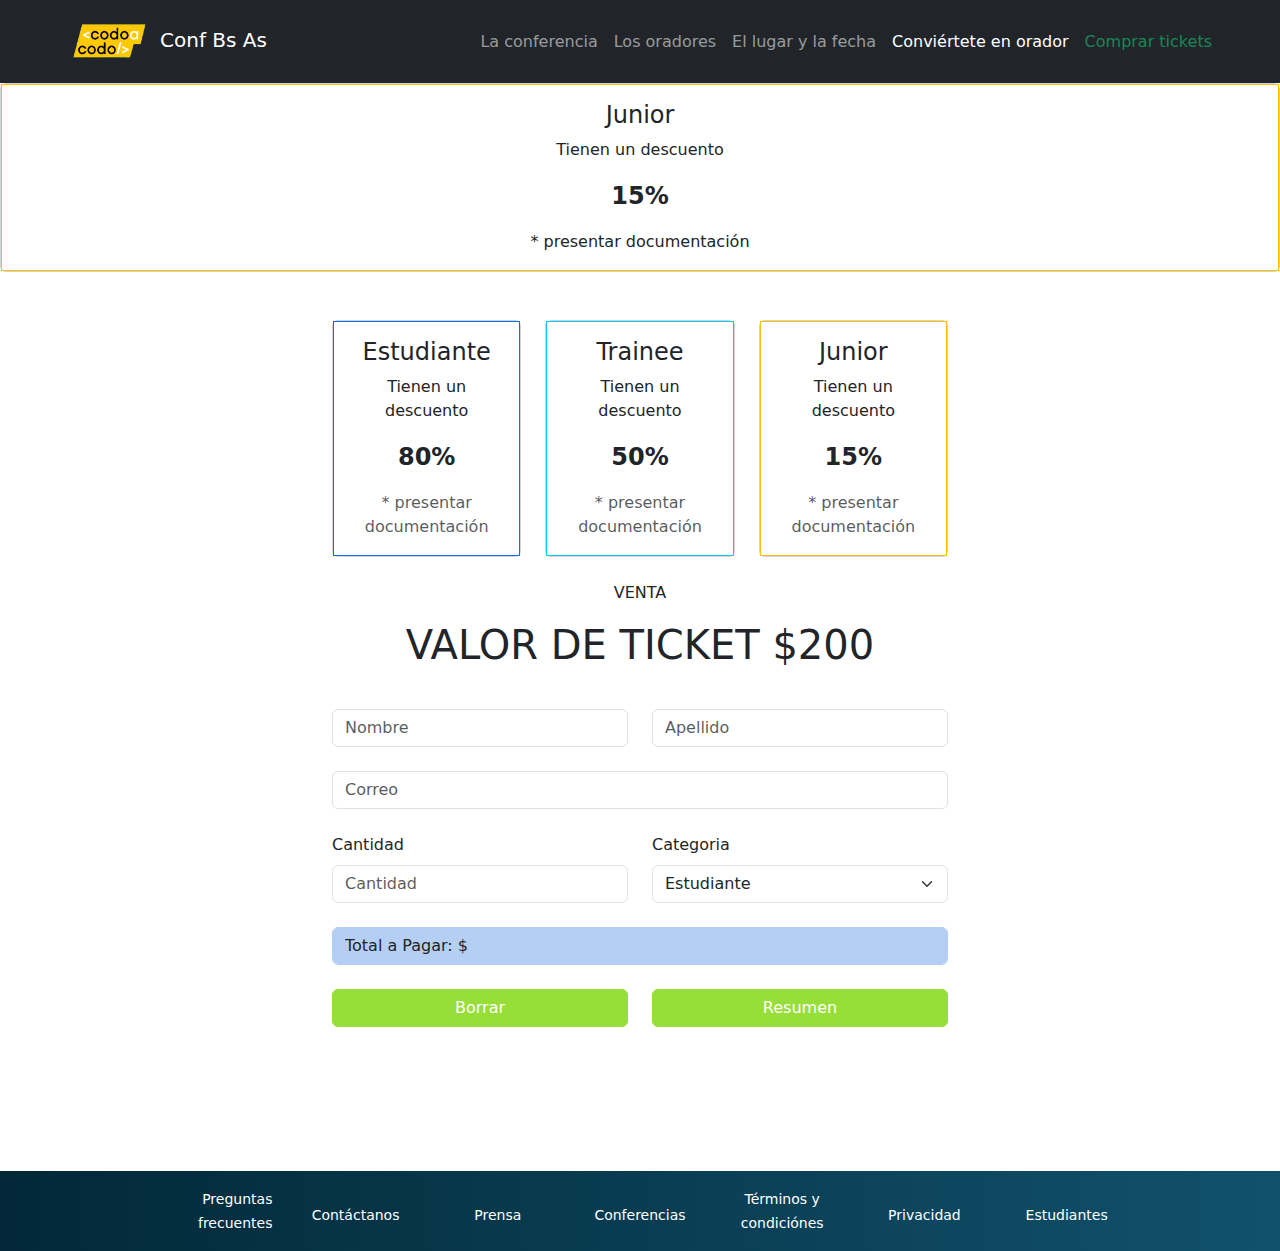
==== commit 7467fbd7: "Primer Merge PC/notebook" ====
--- a/ventaTicket.html
+++ b/ventaTicket.html
@@ -15,15 +15,12 @@
                 var ndescTkt = parseFloat(0.1);                
                 var sNom = String(document.getElementById("nombre").value); 
                 var sApe = String(document.getElementById("apellido").value); 
-                var sCorreo = String(document.getElementById("correo").value);                      
-                
+                var sCorreo = String(document.getElementById("correo").value);                                      
                 if(((sNom != "")&&(sApe!="")&&(sCorreo!=""))&&((sNom != "Nombre")&&(sApe!="Apellido")&&(sCorreo!="Correo"))){
                     sNom = "";
                     sApe ="";
-                    sCorreo ="";
-                    console.log ("-----------------------");
-                    if (parseInt(ncantTkt) > 0){
-                        console.log (" if ncantTkt  : ", parseInt(ncantTkt));
+                    sCorreo ="";               
+                    if (parseInt(ncantTkt) > 0){                       
                         switch (parseInt(ndesc)){
                             case 1: // 80%
                                 ndescTkt = parseFloat(0.2);
@@ -33,10 +30,8 @@
                                 break;
                             case 3:  // 15%
                                 ndescTkt = parseFloat(0.85);                        
-                        }
-                        console.log ("DESCUENTO 2 : ", ndescTkt); 
-                        ncalTkt = ncantTkt*nvalTkt*ndescTkt
-                        console.log ("ncalTkt :",ncalTkt);
+                        }                      
+                        ncalTkt = ncantTkt*nvalTkt*ndescTkt                       
                         document.getElementById("comment").value = "Total a Pagar: $ " + ncalTkt;                           
                     }else{                
                         alert("Debe ingresar la cantidad");                
@@ -44,11 +39,8 @@
                 }else{
                     alert("Por favor completar los campos faltantes");  
                 }                 
-            }    
-            
-            function borrar(){
-                console.log ("entro a borrar ");                
-              
+            }                
+            function borrar(){                                         
                document.getElementById("nombre").value = "Nombre"; 
                document.getElementById("apellido").value = "Apellido"; 
                document.getElementById("correo").value = "Correo"; 
@@ -90,6 +82,16 @@
                     <div class="col p-4"></div>
                 </nav>
             </div>
+        </div>   
+        <div class="col">                 
+            <div class="card h-100">
+                <div class="card-body text-center border border-warning">
+                    <h5 class="card-title fs-4">Junior</h5>
+                    <p class="card-text">Tienen un descuento</p>
+                    <p class="card-text fs-4 fw-bold">15%</p>
+                    <p class="card-text">* presentar documentación</p> 
+                </div>
+            </div>                             
         </div>              
         <br>
         <br>   
@@ -217,5 +219,6 @@
                 </div>  
             </div>
         </div>        
-    </footer>
+    </footer>     
+</body>
 </html>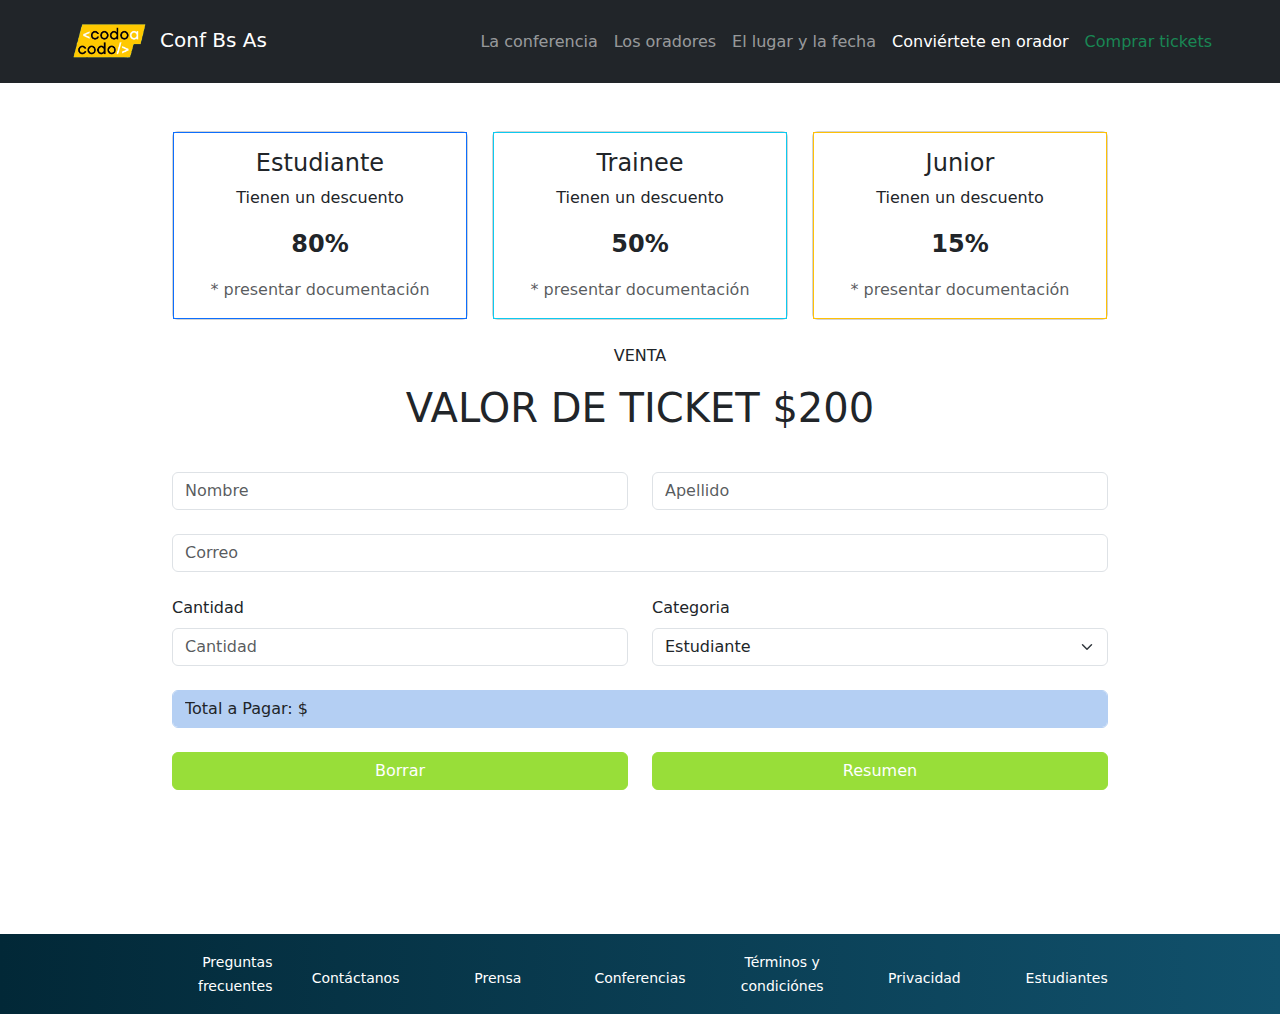
==== commit 01ce727a: "Responsive mobile" ====
--- a/ventaTicket.html
+++ b/ventaTicket.html
@@ -39,7 +39,7 @@
                 }else{
                     alert("Por favor completar los campos faltantes");  
                 }                 
-            }                
+            };                
             function borrar(){                                         
                document.getElementById("nombre").value = "Nombre"; 
                document.getElementById("apellido").value = "Apellido"; 
@@ -47,7 +47,7 @@
                document.getElementById("cantidad").value = "Cantidad"; 
                document.getElementById("categoria").value = "1"; 
                document.getElementById("comment").value ="Total a Pagar: $ ";                                     
-            }
+            };
         </script>     
     </head>
     <body>    
@@ -82,20 +82,10 @@
                     <div class="col p-4"></div>
                 </nav>
             </div>
-        </div>   
-        <div class="col">                 
-            <div class="card h-100">
-                <div class="card-body text-center border border-warning">
-                    <h5 class="card-title fs-4">Junior</h5>
-                    <p class="card-text">Tienen un descuento</p>
-                    <p class="card-text fs-4 fw-bold">15%</p>
-                    <p class="card-text">* presentar documentación</p> 
-                </div>
-            </div>                             
-        </div>              
+        </div>                     
         <br>
         <br>   
-        <div class="container" style="width: 50%;height:50%;"><!-- add 3 cards -->              
+        <div class="container" style="width: 75%;height:75%;"><!-- add 3 cards -->              
             <div class="row row-cols-1 row-cols-md-3 g-4">
                 <div class="col">       
                     <div class="card h-100 card-img-top1">
@@ -134,51 +124,49 @@
             <p class="text-center">VENTA<h1 class="text-center">VALOR DE TICKET $200</h2></p>                      
         </div>                         
         <br>        
-        <div class="container" style="width: 50%;height:50%;">
-            <form action="" method="POST" target="_blank"> <!-- Aca verifico con un servidor de formulario-->               
-                <div class="row">
-                    <div class="col">
-                        <input type="nombre" class="form-control" id="nombre" placeholder="Nombre">
-                    </div>         
-                    <div class="col">
-                        <input type="apellido" class="form-control" id="apellido" name="apellido" placeholder="Apellido">        
-                    </div>   
-                </div>
-                <br>
-                <div class="row">
-                    <div class="col">
-                        <input type="correo" class="form-control" id="correo" name="correo" placeholder="Correo">
-                    </div>                     
-                </div>
-                <br>
-                <div class="row">
-                    <div class="col">
-                        <label for="exampleInputEmail1" class="form-label">Cantidad</label>
-                        <input type="cantidad" class="form-control" id="cantidad" name="cantidad" placeholder="Cantidad">
-                    </div>         
-                    <div class="col">
-                        <label for="exampleInputEmail1" class="form-label">Categoria</label>
-                        <select class="form-select" id="categoria" aria-label="Default select example">          
-                            <option selected value="1">Estudiante</option>
-                            <option value="2">Trainee</option>
-                            <option value="3">Junior</option>
-                        </select>        
-                    </div>   
-                </div>                                                             
-                <br>
-                <div class="col">
-                    <input type="correo" id="comment" class="form-control" id="correo" name="comment" placeholder="Correo" value="Total a Pagar: $ " style="border-color:rgb(180, 207, 243); background-color: rgb(180, 207, 243)" readonly>
-                </div>    
-                <br>
-                <div class="row">                   
-                    <div class="col">                        
-                        <button type="button" id="borrar" onclick="borrar();" style="width:100%;border-color: rgb(152,222,57); background-color:rgb(152,222,57);" class="btn btn-success">Borrar</button>
-                    </div>                                    
-                    <div class="col">        
-                        <button type="button" id="resumen" onclick="calTicket(document.getElementById('cantidad').value,document.getElementById('categoria').value);" style="width:100%; border-color: rgb(152,222,57); background-color:rgb(152,222,57);" class="btn btn-success">Resumen</button>
-                    </div>                  
-                </div>          
-            </form> 
+        <div class="container" style="width: 75%;height:75%;">                         
+            <div class="row">
+                <div class="col">
+                    <input type="nombre" class="form-control" id="nombre" placeholder="Nombre">
+                </div>         
+                <div class="col">
+                    <input type="apellido" class="form-control" id="apellido" name="apellido" placeholder="Apellido">        
+                </div>   
+            </div>
+            <br>
+            <div class="row">
+                <div class="col">
+                    <input type="correo" class="form-control" id="correo" name="correo" placeholder="Correo">
+                </div>                     
+            </div>
+            <br>
+            <div class="row">
+                <div class="col">
+                    <label for="exampleInputEmail1" class="form-label">Cantidad</label>
+                    <input type="cantidad" class="form-control" id="cantidad" name="cantidad" placeholder="Cantidad">
+                </div>         
+                <div class="col">
+                    <label for="exampleInputEmail1" class="form-label">Categoria</label>
+                    <select class="form-select" id="categoria" aria-label="Default select example">          
+                        <option selected value="1">Estudiante</option>
+                        <option value="2">Trainee</option>
+                        <option value="3">Junior</option>
+                    </select>        
+                </div>   
+            </div>                                                             
+            <br>
+            <div class="col">
+                <input type="correo" id="comment" class="form-control" id="correo" name="comment" placeholder="Correo" value="Total a Pagar: $ " style="border-color:rgb(180, 207, 243); background-color: rgb(180, 207, 243)" readonly>
+            </div>    
+            <br>
+            <div class="row">                   
+                <div class="col">                        
+                    <button type="button" id="borrar" onclick="borrar();" style="width:100%;border-color: rgb(152,222,57); background-color:rgb(152,222,57);" class="btn btn-success">Borrar</button>
+                </div>                                    
+                <div class="col">        
+                    <button type="button" id="resumen" onclick="calTicket(document.getElementById('cantidad').value,document.getElementById('categoria').value);" style="width:100%; border-color: rgb(152,222,57); background-color:rgb(152,222,57);" class="btn btn-success">Resumen</button>
+                </div>                  
+            </div>                    
         </div>         
         <br>  
         <br>  
